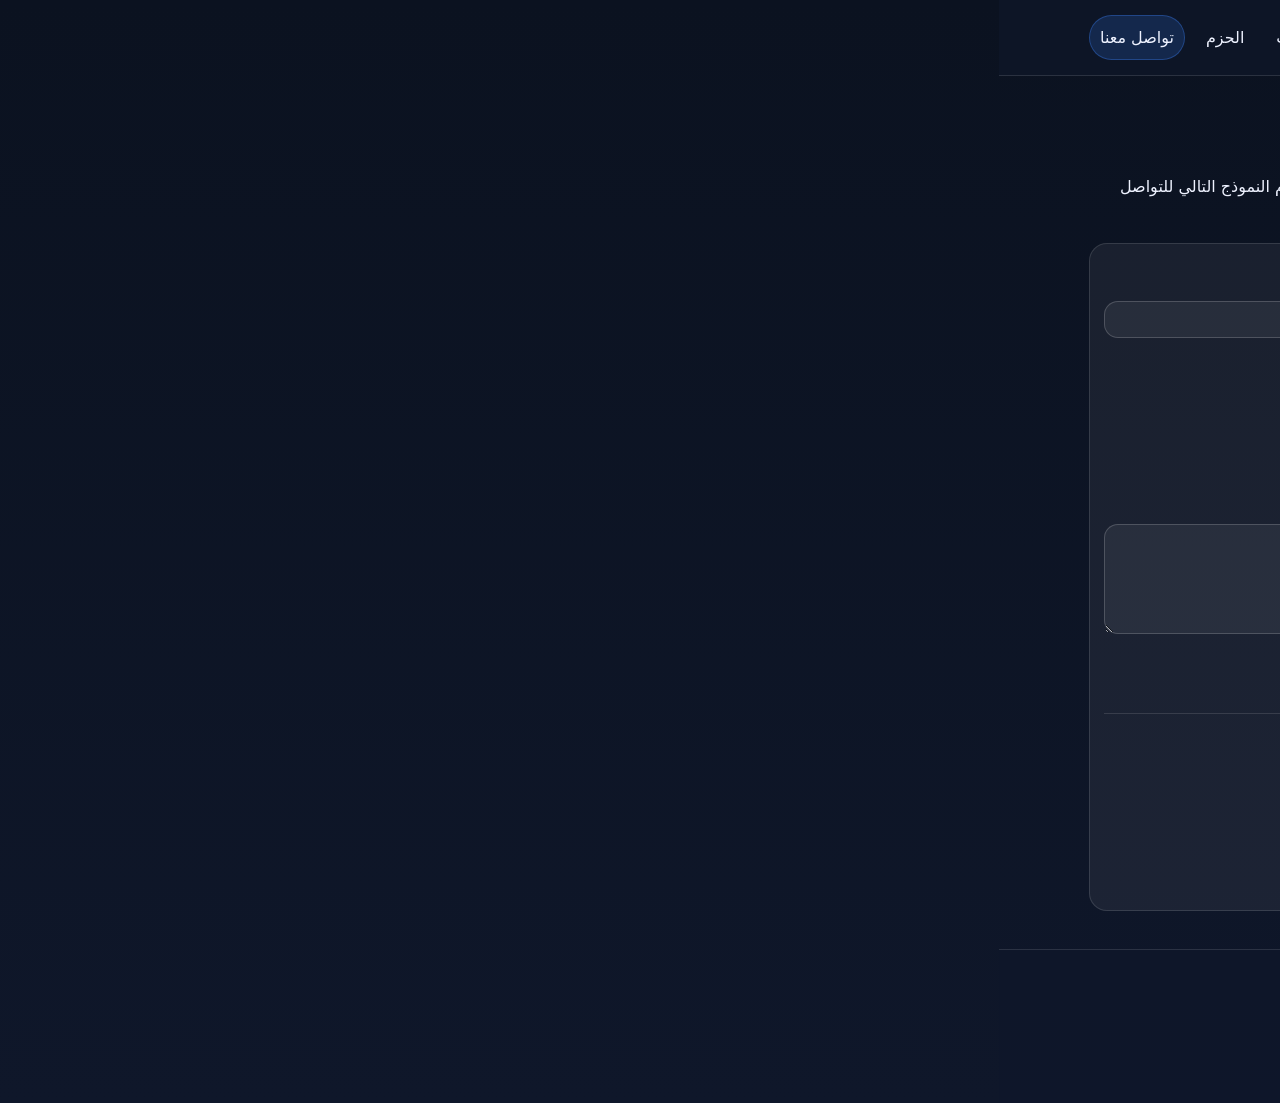
==== contact.html @ 8278cbc5 "Add files via upload" ====
<!DOCTYPE html>
<html lang="ar" dir="rtl">
<head>
  <meta charset="UTF-8" />
  <meta name="viewport" content="width=device-width, initial-scale=1" />
  <meta name="description" content="تواصل مع Loving Homes Hotel لطلب معلومات أو ترتيب حزمة مخصصة." />
  <title>Loving Homes Hotel | تواصل معنا</title>
  <link rel="stylesheet" href="css/style.css" />
</head>

<body>
  <a class="skip-link" href="#main">تخطي إلى المحتوى</a>

  <header class="site-header">
    <div class="container header-inner">
      <div class="brand">
        <span class="logo" aria-hidden="true">🐾</span>
        <div>
          <h1 class="site-title">Loving Homes Hotel</h1>
          <p class="site-subtitle">فندق الكلاب — رعاية، راحة، وأمان</p>
        </div>
      </div>

      <button class="nav-toggle" type="button" aria-expanded="false" aria-controls="site-nav">
        القائمة
      </button>

      <nav id="site-nav" class="site-nav" aria-label="التنقل الرئيسي">
        <a class="nav-link" href="index.html">الرئيسية</a>
        <a class="nav-link" href="about.html">عن الشركة</a>
        <a class="nav-link" href="facilities.html">المرافق والخدمات</a>
        <a class="nav-link" href="packages.html">الحزم</a>
        <a class="nav-link active" href="contact.html">تواصل معنا</a>
      </nav>
    </div>
  </header>

  <main id="main">
    <section class="container section">
      <h2>تواصل معنا</h2>

      <p>
        إذا كنت ترغب في معرفة المزيد عن الخدمات أو ترتيب حزمة مخصصة للإقامات الطويلة أو للكلاب ذات المتطلبات الإضافية،
        يمكنك استخدام النموذج التالي للتواصل معنا.
      </p>

      <div class="card">
        <form id="contactForm" novalidate>
          <div class="form-grid">
            <div class="form-field">
              <label for="name">الاسم <span class="req" aria-hidden="true">*</span></label>
              <input type="text" id="name" name="name" autocomplete="name" required />
              <p class="field-hint">اكتب اسمك الكامل.</p>
            </div>

            <div class="form-field">
              <label for="email">البريد الإلكتروني <span class="req" aria-hidden="true">*</span></label>
              <input type="email" id="email" name="email" autocomplete="email" required />
              <p class="field-hint">مثال: name@example.com</p>
            </div>

            <div class="form-field">
              <label for="package">نوع الحزمة</label>
              <select id="package" name="package">
                <option value="premium">الحزمة المميزة</option>
                <option value="classic">الحزمة الكلاسيكية</option>
                <option value="day">حزمة اليوم</option>
                <option value="custom">حزمة مخصصة</option>
              </select>
              <p class="field-hint">اختر الحزمة المطلوبة أو اختر “حزمة مخصصة”.</p>
            </div>

            <div class="form-field form-full">
              <label for="message">الرسالة <span class="req" aria-hidden="true">*</span></label>
              <textarea id="message" name="message" rows="5" required></textarea>
              <p class="field-hint">اشرح طلبك (مدة الإقامة، متطلبات خاصة، وقت التوصيل...).</p>
            </div>
          </div>

          <button class="btn" type="submit">إرسال الطلب</button>

          <p id="successMessage" class="small success" style="display:none"></p>
        </form>

        <hr class="divider" />

        <h3>الطلبات المحفوظة على هذا الجهاز</h3>
        <p class="small">
          ملاحظة: يتم حفظ الطلبات محليًا داخل هذا المتصفح (localStorage).
        </p>

        <div id="savedRequests" class="saved-requests"></div>

        <button id="clearRequestsBtn" class="btn btn-outline" type="button" style="margin-top:10px">
          مسح كل الطلبات المحفوظة
        </button>
      </div>
    </section>
  </main>

  <footer class="site-footer">
    <div class="container footer-inner">
      <p>© <span id="year"></span> Loving Homes Hotel </p>
      <p class="small">
        تواصل معنا لطلب المزيد من المعلومات أو لترتيب حزمة مخصصة.
      </p>
    </div>
  </footer>

  <script src="js/main.js"></script>
</body>
</html>
---- css/style.css ----
:root{
  --bg:#0b1220;
  --card:#111a2e;
  --text:#eef2ff;
  --muted:#c7d2fe;
  --line:rgba(255,255,255,.12);
  --btn:#3b82f6;
  --btn2:transparent;
}

*{box-sizing:border-box}
html{scroll-behavior:smooth}
body{
  margin:0;
  font-family: system-ui, -apple-system, "Segoe UI", Arial, sans-serif;
  background: linear-gradient(180deg, var(--bg), #0f172a);
  color:var(--text);
  line-height:1.7;
}

a{color:inherit}
.container{max-width:1100px; margin:0 auto; padding:0 16px}

.skip-link{
  position:absolute; left:-999px; top:auto; width:1px; height:1px; overflow:hidden;
}
.skip-link:focus{
  left:16px; top:16px; width:auto; height:auto;
  background:#fff; color:#000; padding:10px 12px; border-radius:10px; z-index:9999;
}

.site-header{
  border-bottom:1px solid var(--line);
  background: rgba(15,23,42,.7);
  backdrop-filter: blur(10px);
  position: sticky; top:0; z-index: 50;
}

.header-inner{
  display:flex; gap:14px; align-items:center; justify-content:space-between;
  padding:12px 0;
}

.brand{display:flex; gap:10px; align-items:center}
.logo{font-size:28px}
.site-title{font-size:18px; margin:0}
.site-subtitle{margin:0; color:var(--muted); font-size:12px}

.site-nav{display:flex; gap:10px; flex-wrap:wrap; align-items:center}
.nav-link{
  text-decoration:none;
  padding:8px 10px;
  border-radius:999px;
  border:1px solid transparent;
}
.nav-link:hover{border-color:var(--line)}
.nav-link.active{background:rgba(59,130,246,.18); border-color:rgba(59,130,246,.35)}

.nav-toggle{
  display:none;
  background:rgba(255,255,255,.06);
  color:var(--text);
  border:1px solid var(--line);
  padding:8px 10px;
  border-radius:12px;
  cursor:pointer;
}

.hero{padding:28px 0 10px}
.hero-inner{
  display:grid;
  grid-template-columns: 1.15fr .85fr;
  gap:16px;
  align-items:start;
}

.hero-text h2{margin-top:0; font-size:28px}
.note{color:var(--muted); margin-top:14px}

.hero-actions{display:flex; gap:10px; flex-wrap:wrap; margin-top:14px}
.btn{
  display:inline-block;
  text-decoration:none;
  background:var(--btn);
  color:#fff;
  padding:10px 14px;
  border-radius:14px;
  border:1px solid rgba(255,255,255,.12);
}
.btn:hover{filter:brightness(1.05)}
.btn-outline{
  background:var(--btn2);
  border:1px solid rgba(59,130,246,.6);
}

.hero-media{
  display:flex;
  flex-direction:column;
  gap:12px;
}

.hero-media img{
  width:100%;
  border-radius:18px;
  border:1px solid var(--line);
  box-shadow:0 10px 30px rgba(0,0,0,.35);
}

.hero-card{
  background:rgba(255,255,255,.06);
  border:1px solid var(--line);
  border-radius:18px;
  padding:16px;
}
.hero-card h3{margin-top:0}
.checklist{margin:0; padding-inline-start:18px}
.small{color:var(--muted); font-size:13px}

.section{padding:16px 0 26px}
.grid{
  display:grid;
  grid-template-columns: repeat(3, 1fr);
  gap:12px;
}
.card{
  background:rgba(255,255,255,.06);
  border:1px solid var(--line);
  border-radius:18px;
  padding:14px;
}
.card h3{margin-top:0}
.text-link{display:inline-block; margin-top:6px; color:#93c5fd}

.site-footer{
  border-top:1px solid var(--line);
  padding:16px 0 24px;
  margin-top:12px;
  background: rgba(15,23,42,.5);
}
.footer-inner{display:flex; flex-direction:column; gap:6px}

/* Responsive */
@media (max-width: 900px){
  .hero-inner{grid-template-columns: 1fr}
  .grid{grid-template-columns: 1fr}
  .nav-toggle{display:inline-block}
  .site-nav{
    display:none;
    width:100%;
    padding:10px 0;
  }
  .site-nav.open{display:flex}
  .header-inner{flex-wrap:wrap}
}/* ====== Contact Form Styles ====== */
.form-grid{
  display:grid;
  grid-template-columns: 1fr 1fr;
  gap:12px;
  margin-top:10px;
}

.form-field{
  display:flex;
  flex-direction:column;
  gap:6px;
}

.form-full{
  grid-column: 1 / -1;
}

label{
  font-weight:600;
}

.req{
  color:#fca5a5;
  margin-inline-start:4px;
}

input, select, textarea{
  width:100%;
  padding:10px 12px;
  border-radius:14px;
  border:1px solid rgba(255,255,255,.18);
  background: rgba(255,255,255,.06);
  color: var(--text);
  outline: none;
}

input:focus, select:focus, textarea:focus{
  border-color: rgba(59,130,246,.7);
  box-shadow: 0 0 0 3px rgba(59,130,246,.18);
}

textarea{
  resize: vertical;
  min-height: 110px;
}

.field-hint{
  margin:0;
  font-size:13px;
  color: var(--muted);
}

.success{
  margin-top:10px;
  color:#a7f3d0;
}

.divider{
  border:0;
  border-top:1px solid rgba(255,255,255,.12);
  margin:14px 0;
}

.saved-requests .card h4{
  font-size:16px;
}

/* Responsive form */
@media (max-width: 900px){
  .form-grid{
    grid-template-columns: 1fr;
  }
}.about-container{
display:flex;
align-items:center;
gap:30px;
margin-top:20px;
flex-wrap:wrap;
}

.about-image img{
width:350px;
border-radius:15px;
box-shadow:0 6px 18px rgba(0,0,0,0.3);
}

.about-text{
flex:1;
min-width:250px;
}.modal{
display:none;
position:fixed;
top:0;
left:0;
width:100%;
height:100%;
background:rgba(0,0,0,0.7);
justify-content:center;
align-items:center;
z-index:999;
}

.modal-content{
background:#111a2e;
padding:25px;
border-radius:15px;
width:80%;
max-width:600px;
text-align:center;
}

.modal-content img{
width:100%;
border-radius:10px;
margin-bottom:15px;
}

.close{
font-size:28px;
cursor:pointer;
float:left;
color:white;
}/* ====== Packages Interactive View ====== */
.pkg-btn{
  text-align: right;
  cursor: pointer;
}
.pkg-btn:hover{
  transform: translateY(-2px);
  transition: 0.15s;
}

.pkg-view img{
  width:100%;
  max-width:700px;
  display:block;
  margin:12px auto 0;
  border-radius:18px;
  border:1px solid rgba(255,255,255,.12);
  box-shadow:0 10px 30px rgba(0,0,0,.35);
}

.pkg-desc{
  margin-top:10px;
  font-size:14px;
  color: var(--muted);
}
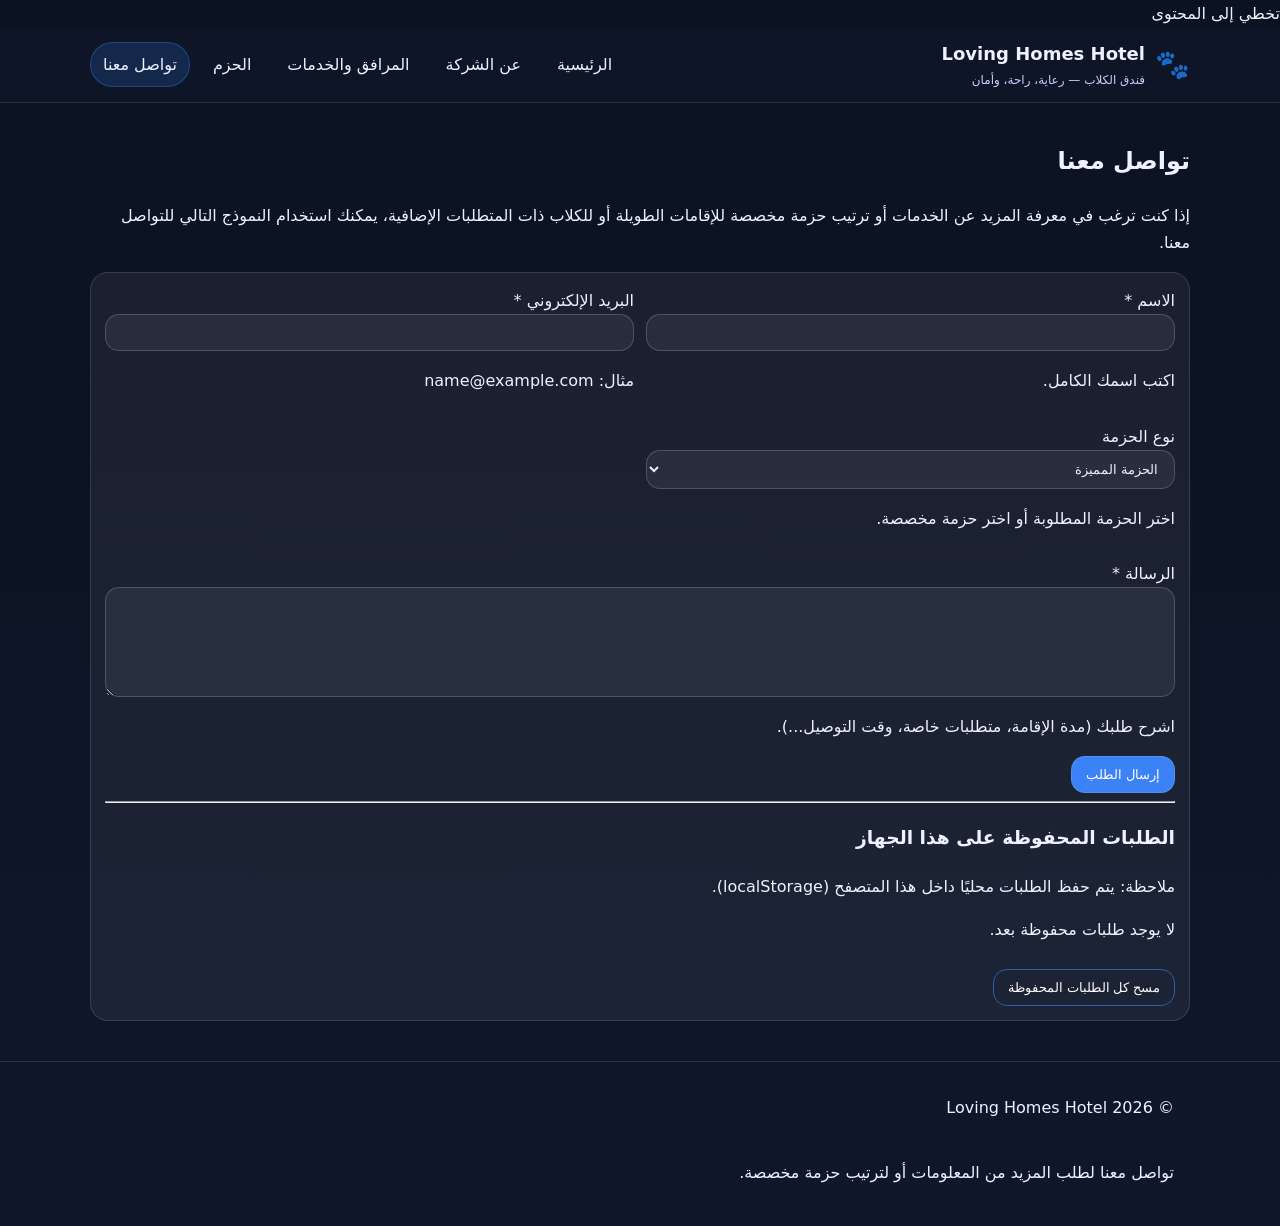
==== commit 1097f4e9: "Update contact.html" ====
--- a/contact.html
+++ b/contact.html
@@ -45,7 +45,14 @@
       </p>
 
       <div class="card">
-        <form id="contactForm" novalidate>
+        <form
+          id="contactForm"
+          action="https://formspree.io/f/xaqpydvq"
+          method="POST"
+        >
+          <input type="hidden" name="_subject" value="طلب جديد من موقع Loving Homes Hotel" />
+          <input type="hidden" name="_language" value="ar" />
+
           <div class="form-grid">
             <div class="form-field">
               <label for="name">الاسم <span class="req" aria-hidden="true">*</span></label>
@@ -67,7 +74,7 @@
                 <option value="day">حزمة اليوم</option>
                 <option value="custom">حزمة مخصصة</option>
               </select>
-              <p class="field-hint">اختر الحزمة المطلوبة أو اختر “حزمة مخصصة”.</p>
+              <p class="field-hint">اختر الحزمة المطلوبة أو اختر حزمة مخصصة.</p>
             </div>
 
             <div class="form-field form-full">
@@ -100,7 +107,7 @@
 
   <footer class="site-footer">
     <div class="container footer-inner">
-      <p>© <span id="year"></span> Loving Homes Hotel </p>
+      <p>© <span id="year"></span> Loving Homes Hotel</p>
       <p class="small">
         تواصل معنا لطلب المزيد من المعلومات أو لترتيب حزمة مخصصة.
       </p>
@@ -109,4 +116,4 @@
 
   <script src="js/main.js"></script>
 </body>
-</html>+</html>
--- a/css/style.css
+++ b/css/style.css
@@ -8,102 +8,124 @@
   --btn2:transparent;
 }
 
-*{box-sizing:border-box}
-html{scroll-behavior:smooth}
+*{
+  box-sizing:border-box;
+}
+
+html{
+  scroll-behavior:smooth;
+}
+
 body{
   margin:0;
-  font-family: system-ui, -apple-system, "Segoe UI", Arial, sans-serif;
-  background: linear-gradient(180deg, var(--bg), #0f172a);
+  font-family:system-ui,-apple-system,"Segoe UI",Arial,sans-serif;
+  background:linear-gradient(180deg,var(--bg),#0f172a);
   color:var(--text);
   line-height:1.7;
-}
-
-a{color:inherit}
-.container{max-width:1100px; margin:0 auto; padding:0 16px}
-
-.skip-link{
-  position:absolute; left:-999px; top:auto; width:1px; height:1px; overflow:hidden;
-}
-.skip-link:focus{
-  left:16px; top:16px; width:auto; height:auto;
-  background:#fff; color:#000; padding:10px 12px; border-radius:10px; z-index:9999;
-}
+  overflow-x:hidden;
+}
+
+a{
+  color:inherit;
+  text-decoration:none;
+}
+
+.container{
+  max-width:1100px;
+  margin:auto;
+  padding:0 16px;
+}
+
+/* ===== Header ===== */
 
 .site-header{
   border-bottom:1px solid var(--line);
-  background: rgba(15,23,42,.7);
-  backdrop-filter: blur(10px);
-  position: sticky; top:0; z-index: 50;
+  background:rgba(15,23,42,.7);
+  backdrop-filter:blur(10px);
+  position:sticky;
+  top:0;
+  z-index:50;
 }
 
 .header-inner{
-  display:flex; gap:14px; align-items:center; justify-content:space-between;
+  display:flex;
+  align-items:center;
+  justify-content:space-between;
+  gap:14px;
   padding:12px 0;
 }
 
-.brand{display:flex; gap:10px; align-items:center}
-.logo{font-size:28px}
-.site-title{font-size:18px; margin:0}
-.site-subtitle{margin:0; color:var(--muted); font-size:12px}
-
-.site-nav{display:flex; gap:10px; flex-wrap:wrap; align-items:center}
+.brand{
+  display:flex;
+  align-items:center;
+  gap:10px;
+}
+
+.logo{
+  font-size:28px;
+}
+
+.site-title{
+  margin:0;
+  font-size:18px;
+}
+
+.site-subtitle{
+  margin:0;
+  font-size:12px;
+  color:var(--muted);
+}
+
+/* ===== Navigation ===== */
+
+.site-nav{
+  display:flex;
+  gap:10px;
+  flex-wrap:wrap;
+}
+
 .nav-link{
-  text-decoration:none;
-  padding:8px 10px;
+  padding:8px 12px;
   border-radius:999px;
   border:1px solid transparent;
-}
-.nav-link:hover{border-color:var(--line)}
-.nav-link.active{background:rgba(59,130,246,.18); border-color:rgba(59,130,246,.35)}
+  transition:.2s;
+}
+
+.nav-link:hover{
+  border-color:var(--line);
+}
+
+.nav-link.active{
+  background:rgba(59,130,246,.18);
+  border-color:rgba(59,130,246,.35);
+}
 
 .nav-toggle{
   display:none;
+  border:1px solid var(--line);
   background:rgba(255,255,255,.06);
+  padding:8px 12px;
+  border-radius:12px;
   color:var(--text);
-  border:1px solid var(--line);
-  padding:8px 10px;
-  border-radius:12px;
   cursor:pointer;
 }
 
-.hero{padding:28px 0 10px}
+/* ===== Hero ===== */
+
+.hero{
+  padding:28px 0;
+}
+
 .hero-inner{
   display:grid;
-  grid-template-columns: 1.15fr .85fr;
-  gap:16px;
-  align-items:start;
-}
-
-.hero-text h2{margin-top:0; font-size:28px}
-.note{color:var(--muted); margin-top:14px}
-
-.hero-actions{display:flex; gap:10px; flex-wrap:wrap; margin-top:14px}
-.btn{
-  display:inline-block;
-  text-decoration:none;
-  background:var(--btn);
-  color:#fff;
-  padding:10px 14px;
-  border-radius:14px;
-  border:1px solid rgba(255,255,255,.12);
-}
-.btn:hover{filter:brightness(1.05)}
-.btn-outline{
-  background:var(--btn2);
-  border:1px solid rgba(59,130,246,.6);
-}
-
-.hero-media{
-  display:flex;
-  flex-direction:column;
-  gap:12px;
+  grid-template-columns:1.2fr .8fr;
+  gap:18px;
 }
 
 .hero-media img{
   width:100%;
   border-radius:18px;
   border:1px solid var(--line);
-  box-shadow:0 10px 30px rgba(0,0,0,.35);
 }
 
 .hero-card{
@@ -111,191 +133,288 @@
   border:1px solid var(--line);
   border-radius:18px;
   padding:16px;
-}
-.hero-card h3{margin-top:0}
-.checklist{margin:0; padding-inline-start:18px}
-.small{color:var(--muted); font-size:13px}
-
-.section{padding:16px 0 26px}
+  margin-top:10px;
+}
+
+.hero-actions{
+  margin-top:16px;
+  display:flex;
+  gap:10px;
+  flex-wrap:wrap;
+}
+
+.btn{
+  background:var(--btn);
+  color:white;
+  padding:10px 14px;
+  border-radius:14px;
+  border:1px solid rgba(255,255,255,.12);
+}
+
+.btn-outline{
+  background:transparent;
+  border:1px solid rgba(59,130,246,.6);
+}
+
+/* ===== Cards ===== */
+
+.section{
+  padding:18px 0 28px;
+}
+
 .grid{
   display:grid;
-  grid-template-columns: repeat(3, 1fr);
+  grid-template-columns:repeat(3,1fr);
   gap:12px;
 }
+
 .card{
   background:rgba(255,255,255,.06);
   border:1px solid var(--line);
   border-radius:18px;
   padding:14px;
 }
-.card h3{margin-top:0}
-.text-link{display:inline-block; margin-top:6px; color:#93c5fd}
+
+.text-link{
+  color:#93c5fd;
+  display:inline-block;
+  margin-top:6px;
+}
+
+/* ===== Footer ===== */
 
 .site-footer{
   border-top:1px solid var(--line);
   padding:16px 0 24px;
   margin-top:12px;
-  background: rgba(15,23,42,.5);
-}
-.footer-inner{display:flex; flex-direction:column; gap:6px}
-
-/* Responsive */
-@media (max-width: 900px){
-  .hero-inner{grid-template-columns: 1fr}
-  .grid{grid-template-columns: 1fr}
-  .nav-toggle{display:inline-block}
-  .site-nav{
-    display:none;
-    width:100%;
-    padding:10px 0;
-  }
-  .site-nav.open{display:flex}
-  .header-inner{flex-wrap:wrap}
-}/* ====== Contact Form Styles ====== */
+}
+
+.footer-inner{
+  display:flex;
+  flex-direction:column;
+  gap:6px;
+}
+
+/* ===== Form ===== */
+
 .form-grid{
   display:grid;
-  grid-template-columns: 1fr 1fr;
+  grid-template-columns:1fr 1fr;
   gap:12px;
-  margin-top:10px;
 }
 
 .form-field{
   display:flex;
   flex-direction:column;
-  gap:6px;
 }
 
 .form-full{
-  grid-column: 1 / -1;
-}
-
-label{
-  font-weight:600;
-}
-
-.req{
-  color:#fca5a5;
-  margin-inline-start:4px;
-}
-
-input, select, textarea{
-  width:100%;
+  grid-column:1 / -1;
+}
+
+input,
+select,
+textarea{
   padding:10px 12px;
   border-radius:14px;
   border:1px solid rgba(255,255,255,.18);
-  background: rgba(255,255,255,.06);
-  color: var(--text);
-  outline: none;
-}
-
-input:focus, select:focus, textarea:focus{
-  border-color: rgba(59,130,246,.7);
-  box-shadow: 0 0 0 3px rgba(59,130,246,.18);
+  background:rgba(255,255,255,.06);
+  color:var(--text);
 }
 
 textarea{
-  resize: vertical;
-  min-height: 110px;
-}
-
-.field-hint{
-  margin:0;
-  font-size:13px;
-  color: var(--muted);
-}
-
-.success{
+  min-height:110px;
+}
+
+input:focus,
+select:focus,
+textarea:focus{
+  border-color:rgba(59,130,246,.7);
+  box-shadow:0 0 0 3px rgba(59,130,246,.18);
+}
+
+/* ===== Responsive ===== */
+
+@media (max-width:900px){
+
+.hero-inner{
+  grid-template-columns:1fr;
+}
+
+.grid{
+  grid-template-columns:1fr;
+}
+
+.form-grid{
+  grid-template-columns:1fr;
+}
+
+.header-inner{
+  flex-wrap:wrap;
+}
+
+.site-nav{
+  display:flex;
+  flex-direction:column;
+  width:100%;
   margin-top:10px;
-  color:#a7f3d0;
-}
-
-.divider{
-  border:0;
-  border-top:1px solid rgba(255,255,255,.12);
-  margin:14px 0;
-}
-
-.saved-requests .card h4{
+}
+
+.nav-link{
+  width:100%;
+  text-align:center;
+  padding:12px;
+}
+
+.nav-toggle{
+  display:none;
+}
+
+}
+
+@media (max-width:600px){
+
+.site-title{
   font-size:16px;
 }
 
-/* Responsive form */
+.hero-text h2{
+  font-size:22px;
+}
+
+.btn{
+  width:100%;
+  text-align:center;
+}
+
+.hero-actions{
+  flex-direction:column;
+}
+
+}/* ===== Mobile Navigation Fix ===== */
+
+@media (max-width:900px){
+
+.nav-toggle{
+display:block;
+}
+
+.site-nav{
+display:none;
+flex-direction:column;
+width:100%;
+margin-top:10px;
+gap:8px;
+}
+
+.site-nav.open{
+display:flex;
+}
+
+.nav-link{
+width:100%;
+text-align:center;
+padding:12px;
+}
+
+.header-inner{
+flex-wrap:wrap;
+}
+
+}/* ===== About Section ===== */
+.about-container{
+  display:flex;
+  align-items:center;
+  justify-content:space-between;
+  gap:30px;
+  margin-top:20px;
+}
+
+.about-image{
+  flex:1;
+  min-width:280px;
+}
+
+.about-image img{
+  width:100%;
+  max-width:420px;
+  display:block;
+  border-radius:18px;
+  box-shadow:0 6px 18px rgba(0,0,0,.3);
+  border:1px solid rgba(255,255,255,.12);
+}
+
+.about-text{
+  flex:1.2;
+  min-width:280px;
+}
+
+.about-text h2,
+.about-text h3{
+  margin-top:0;
+}
+
+.about-text p{
+  margin:0 0 12px;
+}
+
+.about-text .btn,
+.about-text .text-link{
+  margin-top:10px;
+  display:inline-block;
+}
+
+/* ===== Tablet ===== */
 @media (max-width: 900px){
-  .form-grid{
-    grid-template-columns: 1fr;
-  }
-}.about-container{
-display:flex;
-align-items:center;
-gap:30px;
-margin-top:20px;
-flex-wrap:wrap;
-}
-
-.about-image img{
-width:350px;
-border-radius:15px;
-box-shadow:0 6px 18px rgba(0,0,0,0.3);
-}
-
-.about-text{
-flex:1;
-min-width:250px;
-}.modal{
-display:none;
-position:fixed;
-top:0;
-left:0;
-width:100%;
-height:100%;
-background:rgba(0,0,0,0.7);
-justify-content:center;
-align-items:center;
-z-index:999;
-}
-
-.modal-content{
-background:#111a2e;
-padding:25px;
-border-radius:15px;
-width:80%;
-max-width:600px;
-text-align:center;
-}
-
-.modal-content img{
-width:100%;
-border-radius:10px;
-margin-bottom:15px;
-}
-
-.close{
-font-size:28px;
-cursor:pointer;
-float:left;
-color:white;
-}/* ====== Packages Interactive View ====== */
-.pkg-btn{
-  text-align: right;
-  cursor: pointer;
-}
-.pkg-btn:hover{
-  transform: translateY(-2px);
-  transition: 0.15s;
-}
-
-.pkg-view img{
-  width:100%;
-  max-width:700px;
-  display:block;
-  margin:12px auto 0;
-  border-radius:18px;
-  border:1px solid rgba(255,255,255,.12);
-  box-shadow:0 10px 30px rgba(0,0,0,.35);
-}
-
-.pkg-desc{
-  margin-top:10px;
-  font-size:14px;
-  color: var(--muted);
-}+  .about-container{
+    flex-direction:column;
+    align-items:center;
+    text-align:center;
+    gap:22px;
+  }
+
+  .about-image{
+    width:100%;
+    min-width:unset;
+    display:flex;
+    justify-content:center;
+  }
+
+  .about-image img{
+    width:100%;
+    max-width:420px;
+  }
+
+  .about-text{
+    width:100%;
+    min-width:unset;
+  }
+}
+
+/* ===== Mobile ===== */
+@media (max-width: 600px){
+  .about-container{
+    gap:18px;
+    margin-top:16px;
+  }
+
+  .about-image img{
+    max-width:100%;
+    border-radius:14px;
+  }
+
+  .about-text{
+    text-align:right;
+  }
+
+  .about-text h2,
+  .about-text h3{
+    font-size:20px;
+    line-height:1.4;
+  }
+
+  .about-text p{
+    font-size:15px;
+    line-height:1.8;
+  }
+}
